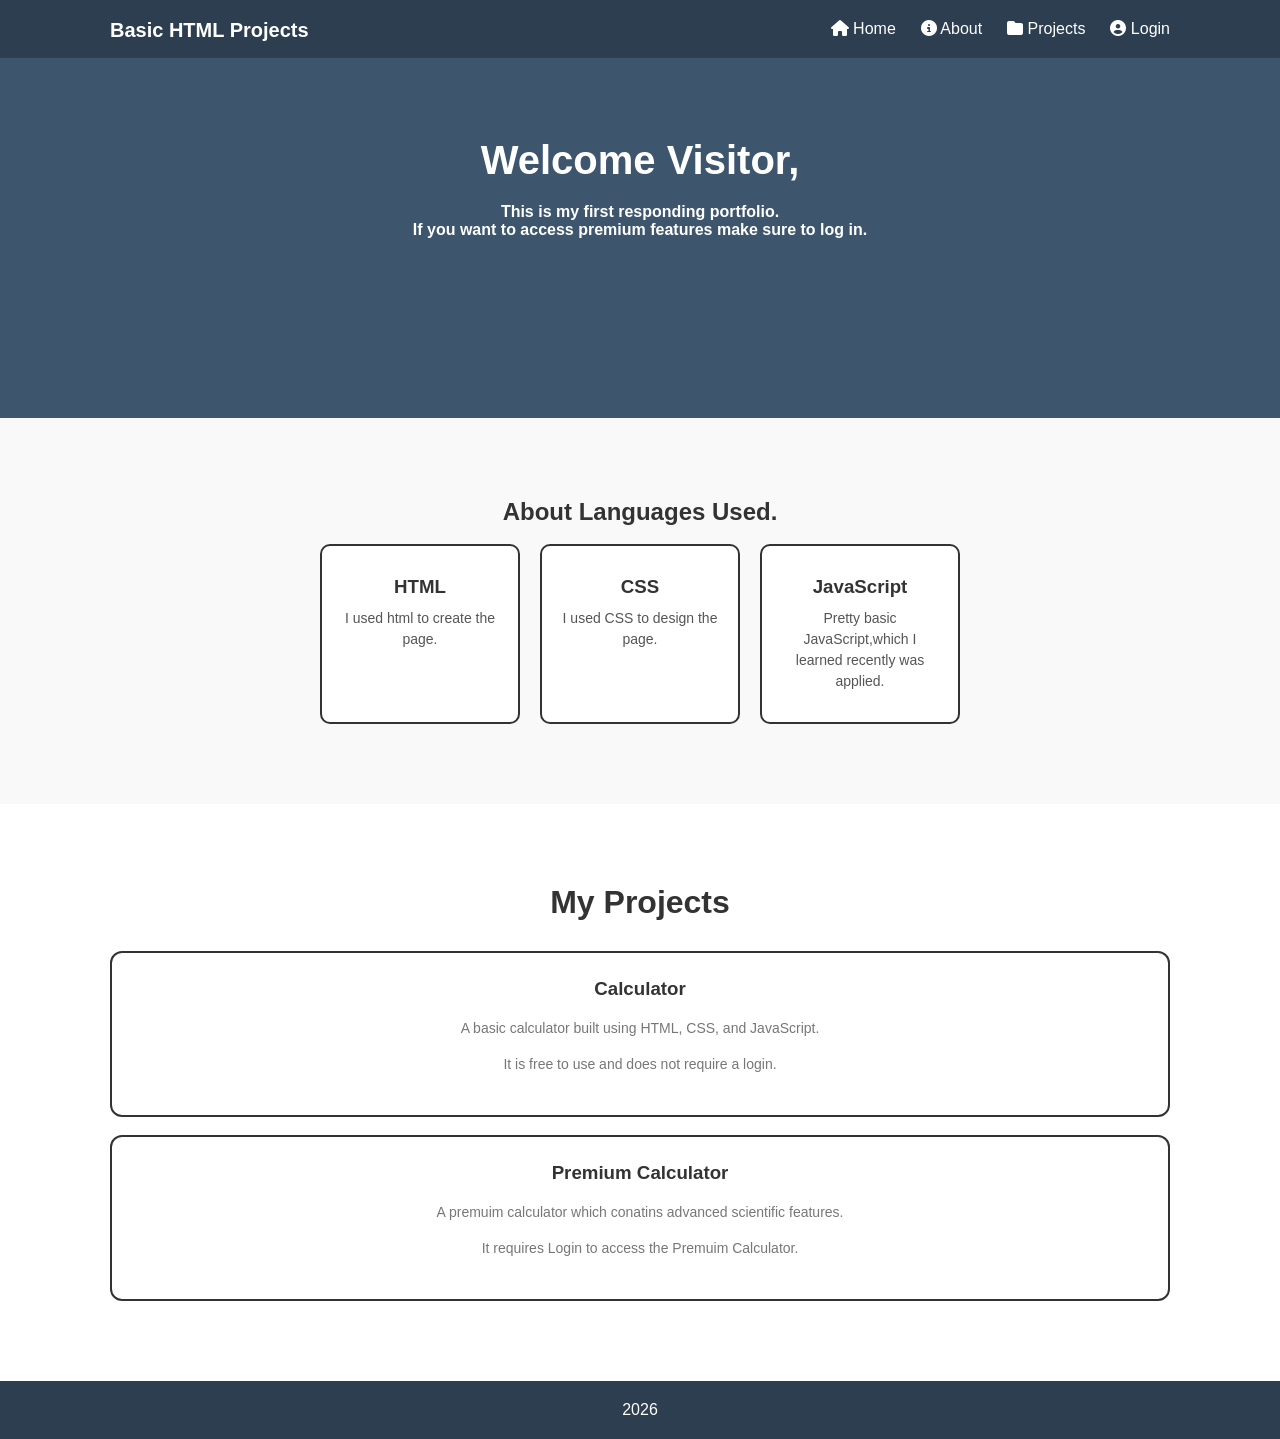
==== Main/index.html @ 47b9fa47 "Create Main website project" ====
<!DOCTYPE html>
<html lang="en">
<head>
    <meta charset="UTF-8">
    <meta name="viewport" content="width=device-width, initial-scale=1.0">
    <title>Basic HTML Projects</title>
    <link rel="stylesheet" href="style.css">
    <link rel="stylesheet" href="https://cdnjs.cloudflare.com/ajax/libs/font-awesome/6.7.2/css/all.min.css">
</head>
<body>

   <nav>
        <div class="container">
            <h2 class="logo"><a href="index.html">Basic HTML Projects</a></h2>
            <ul class="nav-links">
                <li><a href="#home"><i class="fa-solid fa-house"></i> Home</a></li>
                <li><a href="#about"><i class="fa-solid fa-circle-info"></i> About</a></li>
                <li><a href="#projects"><i class="fa-solid fa-folder"></i> Projects</a></li>
                <li><div class="auth-section" id="authSection"></div></li>
            </ul>
        </div>
    </nav>
    <main>


        <section id="home" class="section home-section">
            <div class="container">
                <div class="welcome-section" id="welcomeSection"></div>
            </div>
        </section>

        <section id="about" class="section about-section">
            <div class="container">
                <h1 id="About">About Languages Used.</h1><br>
                <div class="about-boxes">
                    <div class="about-box">
                    <b><h3>HTML</h3></b>
                    <p>I used html to create the page.</p>
                    </div>

                    <div class="about-box">
                    <b><h3>CSS</h3></b>
                    <p>I used CSS to design the page.</p>
                    </div>

                    <div class="about-box">
                    <b><h3>JavaScript</h3></b>
                    <p>Pretty basic JavaScript,which I learned recently was applied.</p>
                    </div>

                </div>
            </div>
        </section>

    <section id="projects" class="section projects-section">
            <div class="container">
                <h2>My Projects</h2>
                <div class="projects-grid">
                    <a href="../Calculator/Free/calculator.html" class="project-card">
                    <h3>Calculator</h3><br>
                    <p>A basic calculator built using HTML, CSS, and JavaScript.</p>
                    <p>It is free to use and does not require a login.</p>
                    </a>
                     </div>
                    <br>
                    <div class="project-grid">
                        <a href="../Calculator/Premium/calculator-paid.html" class="project-card" id="premuimCalculator">
                            <h3>Premium Calculator</h3><br>
                            <p>A premuim calculator which conatins advanced scientific features.</p>
                            <p>It requires Login to access the Premuim Calculator.</p>
                        </a>
                    </div>

               
            </div>
        </section>

    </main>

    <footer>
        <p>2026</p>
    </footer>

   <script src="index.js"></script>
</body>
</html>
---- Main/style.css ----
* {
    margin: 0;
    padding: 0;
    /* box-sizing means padding won't make elements bigger than expected */
    box-sizing: border-box;
}

body {
    font-family: Arial, sans-serif;
    color: #333;
}

/*this removes the underline which comes when we use a herf #*/

a {
    text-decoration: none;
}

.logo a {
    color: #fff;
    font-size: 20px;
}

.nav-links a:hover {
    text-decoration: underline;
}



.container {
    max-width: 1100px;   
    margin: 0 auto;     
    padding: 0 20px;     /* space which we couldnt get normally first ra last ma */
}


nav {
    background-color: #2c3e50;
    color: white;
    padding: 15px 0;
    position: sticky;   /* keeps the nav section so visible even wen we scroll */
    top: 0;
    z-index: 100;       /* makes sure nav is on top of everything */
}

nav .container {
    display: flex;                  /* puts items in a row */
    justify-content: space-between; /* logo on left, links on right */
    align-items: center;            /* vertically center them */
}


.nav-links {
    list-style: none; /*ts removes bullets*/
    display: flex;  
    gap: 25px;
    align-items: center;
}

.nav-links a {
    color: #fff;
}


.auth-section {
    display: flex;
    align-items: center;
}

.user-info {
    display: flex;
    align-items: center;
    gap: 10px;
    color: white;
}

.user-info span {
    color: white;
}

.user-info button {
    background-color: #e74c3c;
    color: white;
    border: none;
    padding: 5px 10px;
    border-radius: 5px;
    cursor: pointer;    
}

.user-info button:hover {
    background-color: #c0392b;
}


.section {
    padding: 80px 0;   
}


.section h2 {
    font-size: 32px;
    margin-bottom: 10px;
    text-align: center;
}




.home-section {

    background: #3d566e;
    color: white;
    text-align: center;
    height: 40vh;
    display: flex;
}

.home-section h1 {
    font-size: 40px;
    margin-bottom: 20px;
}

.about-section {
    background-color: #f9f9f9; 
}

.about-section h2 {
    margin-bottom: 40px;
}

#about h1{
    text-align: center;
}
/* 
   about-cards: puts the 3 cards side by side
   flex-wrap: wrap means on small screens they'll stack
*/
.about-boxes {
    display: flex;
    gap: 20px;
    justify-content: center;
    flex-wrap: wrap; /* w/o this it will look conjested on small screen*/
}

.about-box {
    background-color: white;
    border-radius: 10px;
    padding: 30px 20px;
    text-align: center;
    width: 200px;
    border: 2px solid;
}



.about-box h3 {
    margin-bottom: 10px;
}

.about-box p {
    font-size: 14px;
    color: #555;
    line-height: 1.5;
}


.projects-section {
    background-color: #fff;
}

.projects-grid {
    display: grid;
    gap: 25px;
    margin-top: 30px;
}


.project-card {
    border-radius: 12px;
    padding: 25px 20px;
    text-align: center;
    color: #333;               
    display: block;            
    border: 2px solid;
}

.project-card:hover {
    transform: translateY(-5px);  
    border: 2px solid;
}




.project-card p {
    font-size: 14px;
    color: #777;
    line-height: 1.5;
    margin-bottom: 15px;
}




footer {
    background-color: #2c3e50;
    color: white;
    text-align: center;
    padding: 20px 0;
}
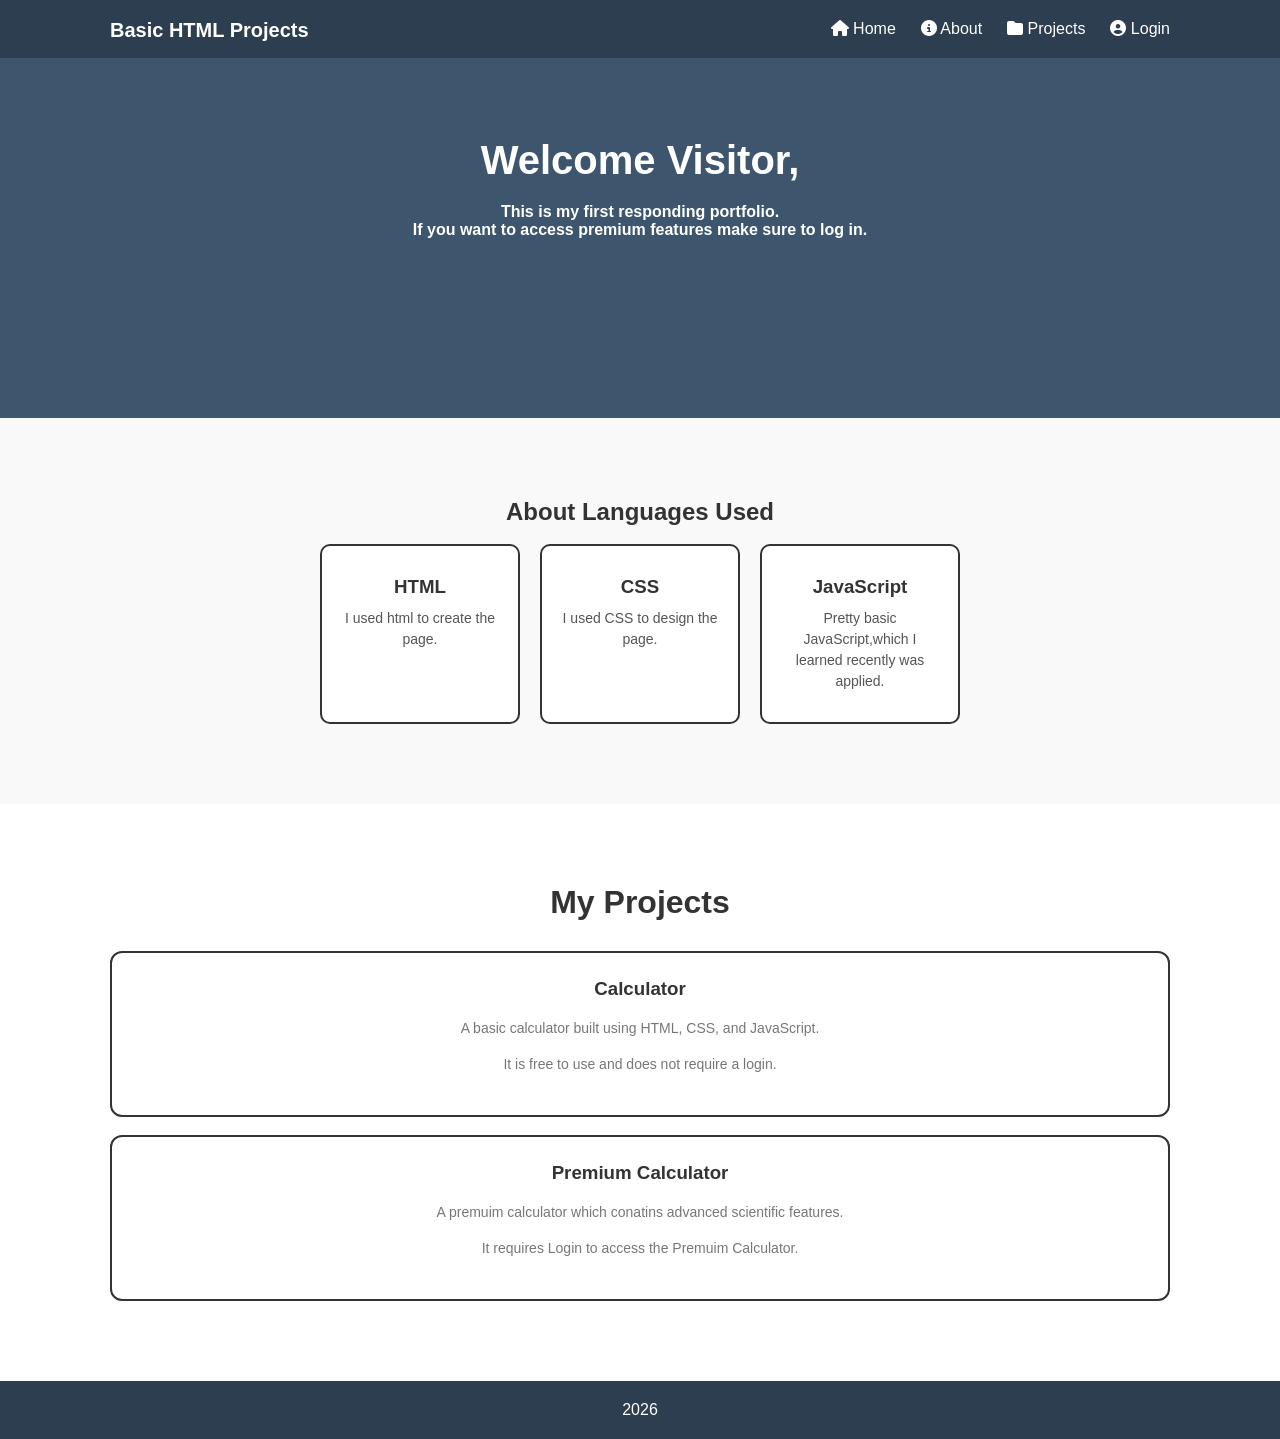
==== commit 8b38e7b7: "updated the background color of login and register page" ====
--- a/Main/index.html
+++ b/Main/index.html
@@ -31,7 +31,7 @@
 
         <section id="about" class="section about-section">
             <div class="container">
-                <h1 id="About">About Languages Used.</h1><br>
+                <h1 id="About">About Languages Used</h1><br>
                 <div class="about-boxes">
                     <div class="about-box">
                     <b><h3>HTML</h3></b>
--- a/Main/style.css
+++ b/Main/style.css
@@ -1,7 +1,6 @@
 * {
     margin: 0;
     padding: 0;
-    /* box-sizing means padding won't make elements bigger than expected */
     box-sizing: border-box;
 }
 
@@ -131,10 +130,7 @@
 #about h1{
     text-align: center;
 }
-/* 
-   about-cards: puts the 3 cards side by side
-   flex-wrap: wrap means on small screens they'll stack
-*/
+
 .about-boxes {
     display: flex;
     gap: 20px;
